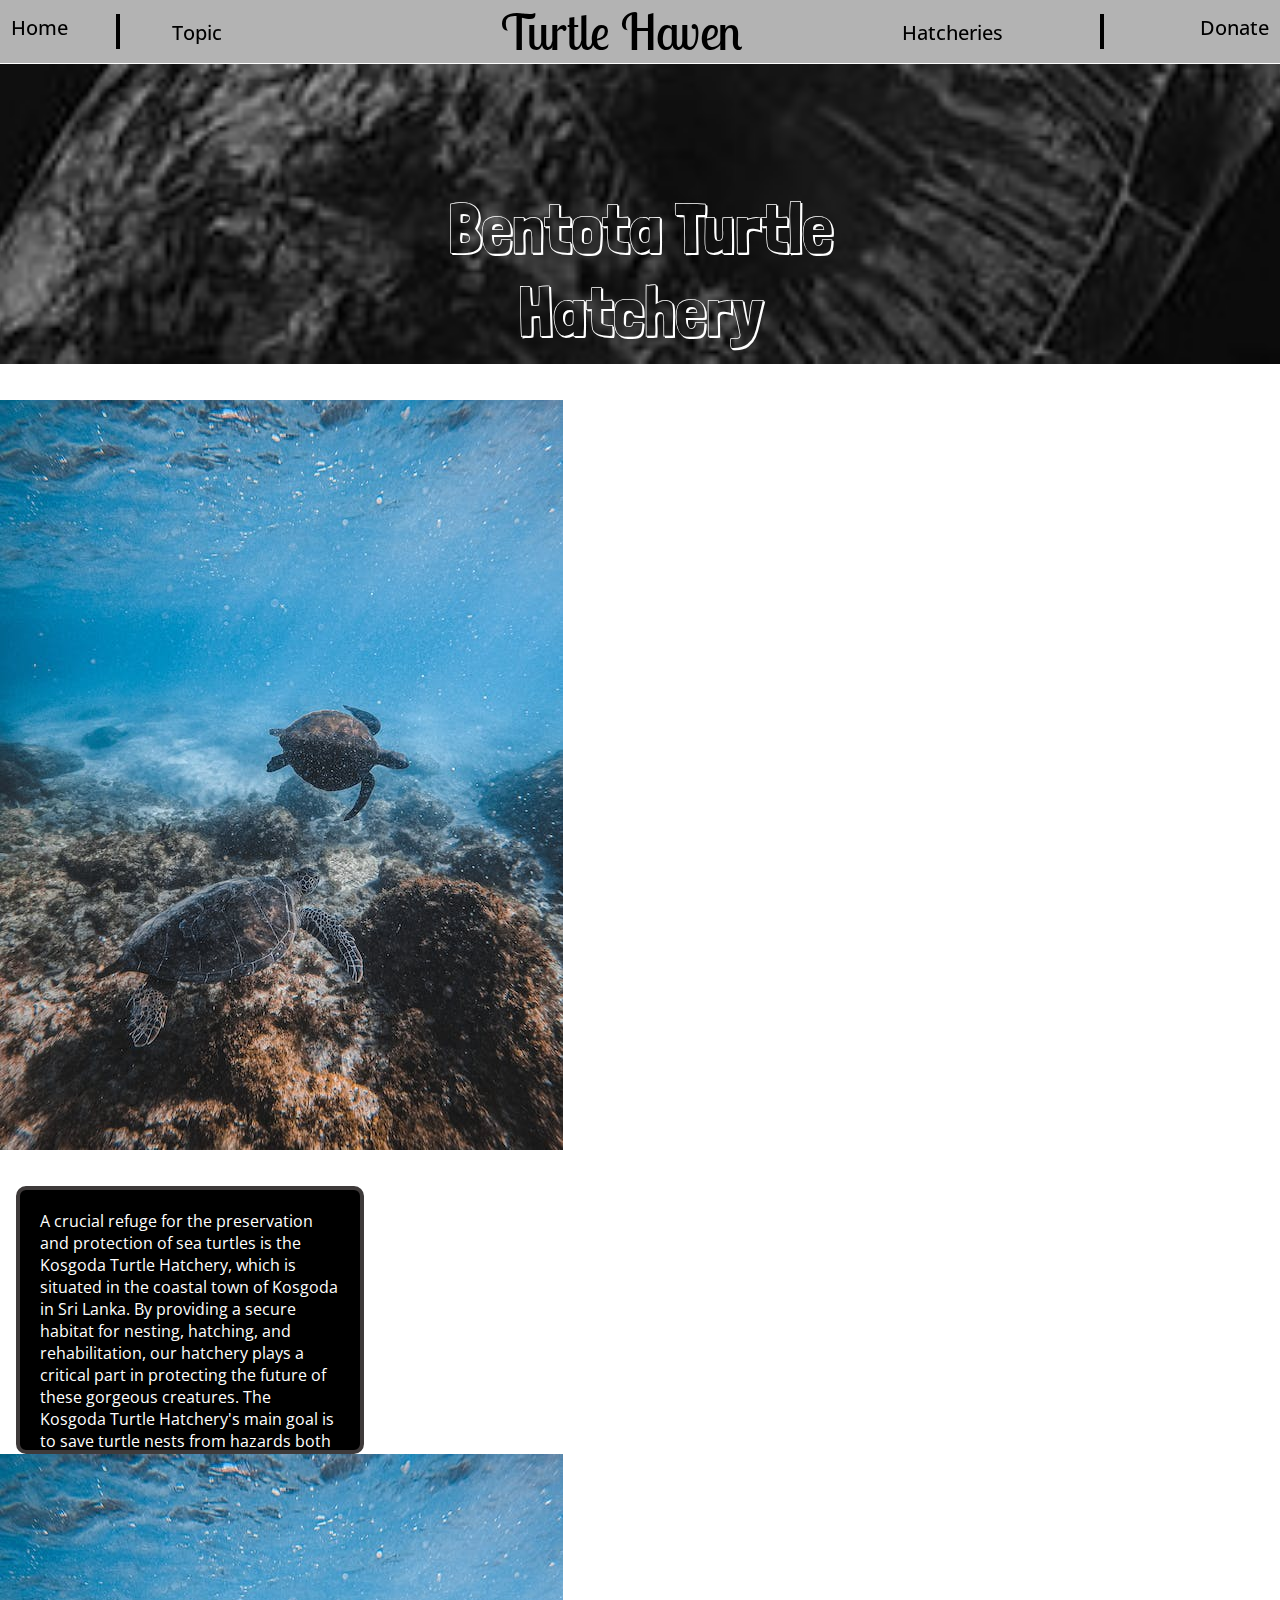
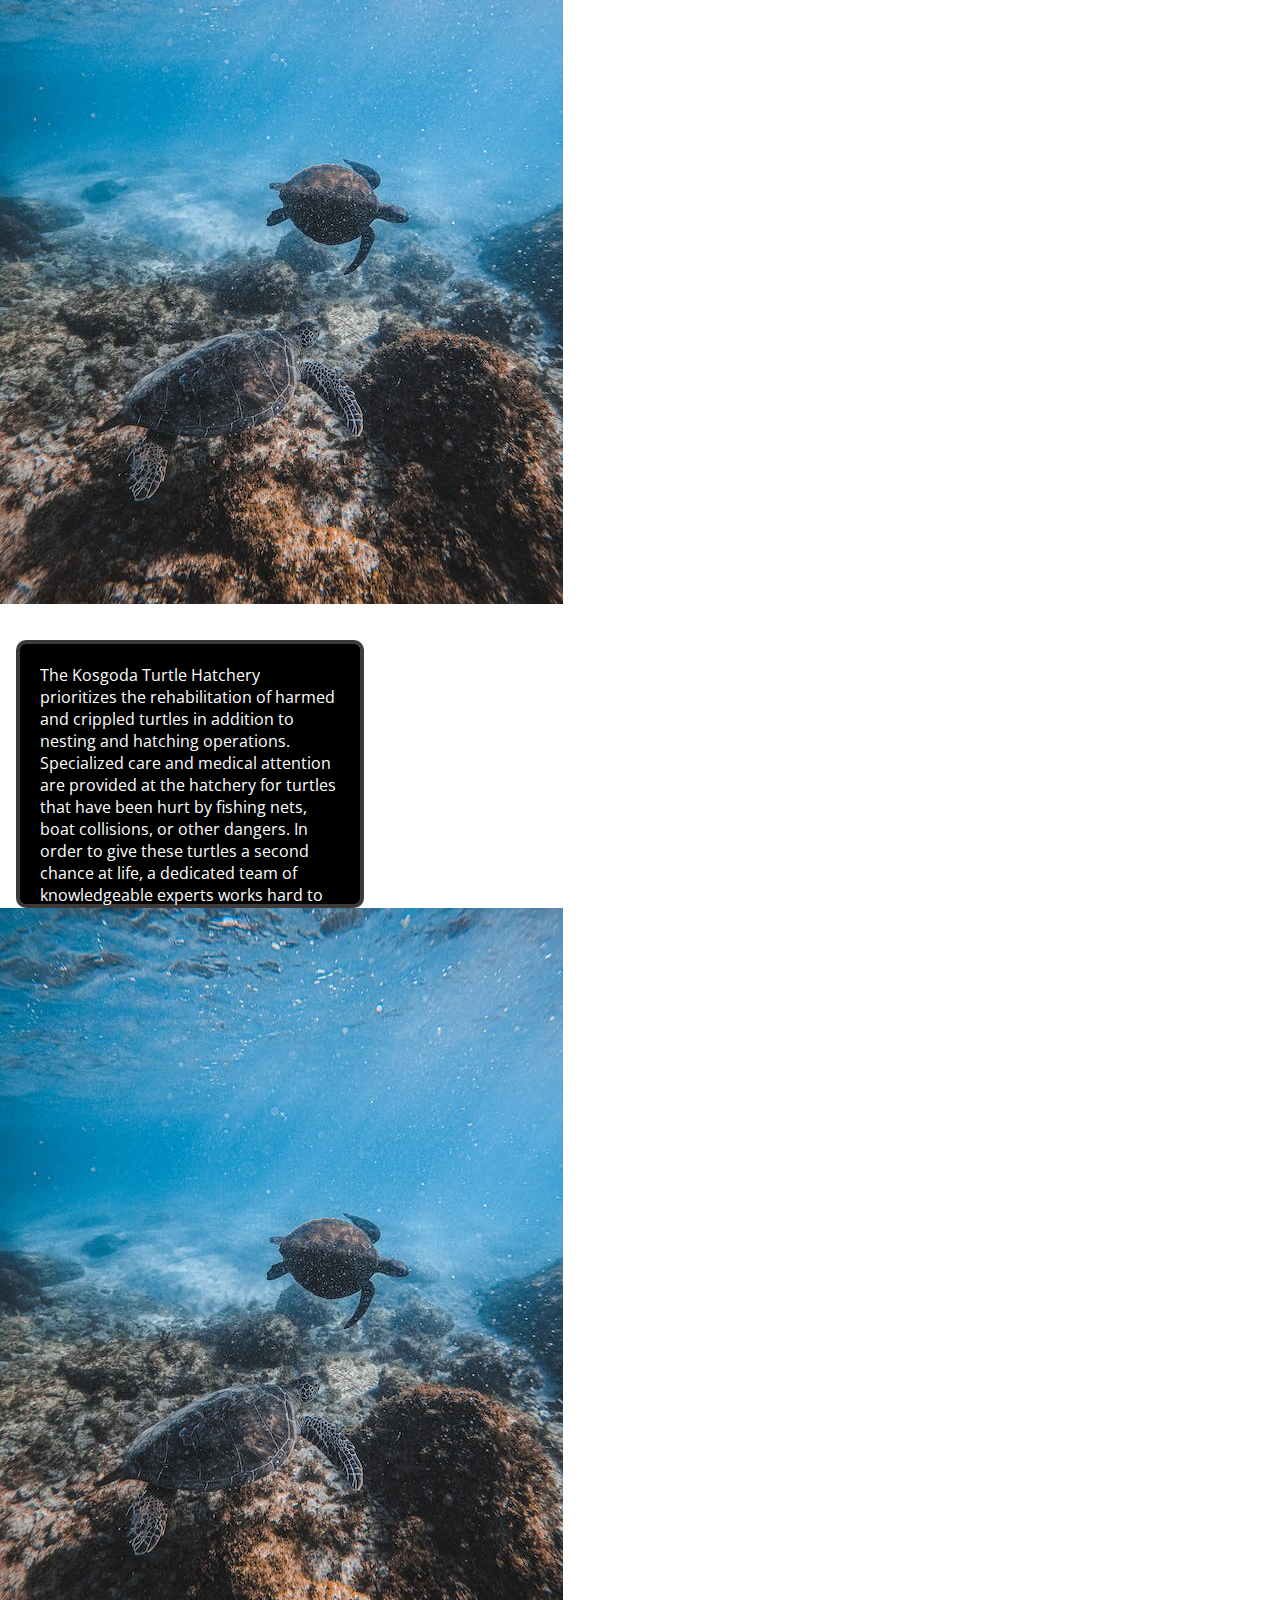
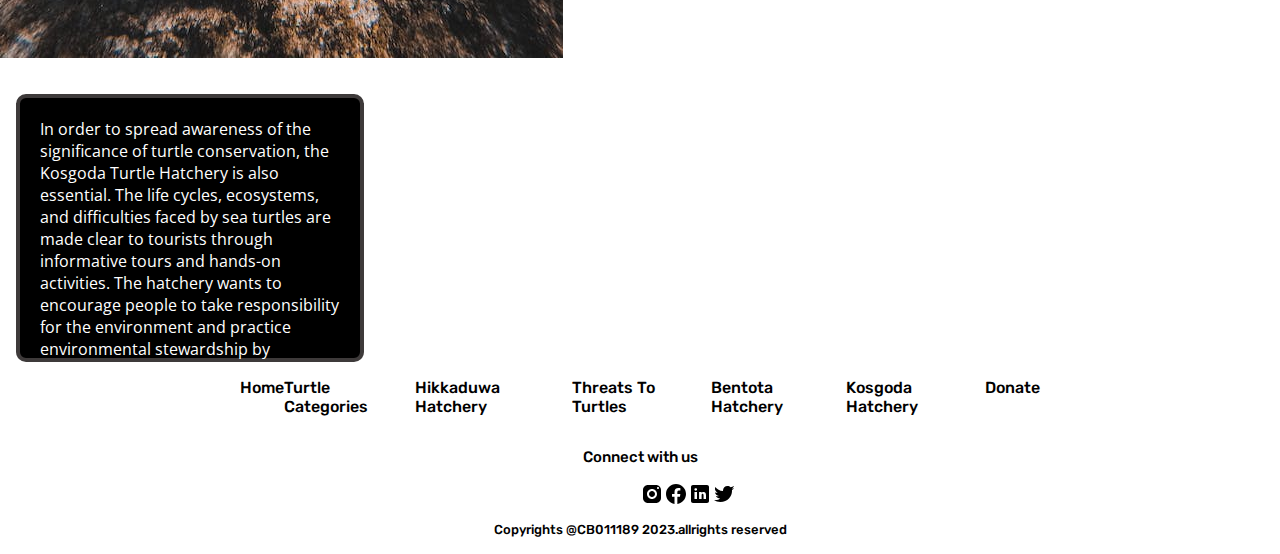
==== html/Bentota.html @ dd39c1e8 "first commit" ====
<!DOCTYPE html>
<html lang="en">
<head>
    <meta charset="UTF-8">
    <meta http-equiv="X-UA-Compatible" content="IE=edge">
    <meta name="viewport" content="width=device-width, initial-scale=1.0">
    <title>Bentota Turtle Hatchery</title>
    <link rel="shortcut icon" href="../Images/turtle icon2.jpg">

    <!--Css link-->
    <link rel="stylesheet" href="../css/Bentotastyle.css">

    <!--Google Font-->
    <link rel="preconnect" href="https://fonts.googleapis.com">
    <link rel="preconnect" href="https://fonts.gstatic.com" crossorigin>
    <link href="https://fonts.googleapis.com/css2?family=Lobster+Two&family=Londrina+Shadow&family=Open+Sans&family=Rubik&display=swap" rel="stylesheet">


</head>
<body>
    
    <nav id="nav">
        <div class="case">
            <div class="left">
                <a href="./../index.html" class="line">Home</a>
                <div class="drop1">
                    <a href="#" class="main">Topic</a>
                    <a href="../html/TurtleCategories.html">Turtle Categories</a>
                    <a href="../html/Threatstoturtles.html" >Threats To Turtles</a>       
                </div>
            </div>
            <div class="center">
                <h1>Turtle Haven</h1>
                <!-- <h2>Haven</h2> -->
            </div>
            <div class="right">
                <div class="drop2">
                <a href="#" class="main" >Hatcheries</a>
                    <a href="../html/Hikkaturtlehatch.html">Hikkaduwa Hatchery</a>
                    <a href="../html/Bentota.html">Bentota Hatchery</a>
                    <a href="../html/Kosgoda.html">Kosgoda Hatchery</a>
                </div>
                <a href="./donate.html" class="lineb">Donate</a>
            </div>
        </div>
    </nav>

    <section id="header">
        <div class="heading">
        <img src="../Images/km.jpeg" alt="">
        <h1>Bentota Turtle Hatchery</h1>
        </div>
    </section>
    
    
        <div class="bentotapage">
        <div class="container">
          <div class="image">
            <img src="../Images/Kosgoda Turtle Hatchery.jpeg">
          </div>
          <div class="text">
            <p>
                A crucial refuge for the preservation and protection of sea turtles is the Kosgoda Turtle Hatchery, which is situated in the coastal town of Kosgoda in Sri Lanka. By providing a secure habitat for nesting, hatching, and rehabilitation, our hatchery plays a critical part in protecting the future of these gorgeous creatures. The Kosgoda Turtle Hatchery's main goal is to save turtle nests from hazards both natural and man-made. Eggs from vulnerable nests are carefully removed by the committed personnel, who then move them to secure locations inside the hatchery. This increases the likelihood that they will hatch successfully by ensuring their protection from predators and disruptions. Visitors have the opportunity to see the moment that newborn turtles break out of their shells and start swimming toward the ocean.
            </p>
          </div>
        </div>       
        
            <div class="container">
              <div class="image">
                <img src="../Images/Kosgoda Turtle Hatchery.jpeg">
              </div>
              <div class="text">
                <p>
                    The Kosgoda Turtle Hatchery prioritizes the rehabilitation of harmed and crippled turtles in addition to nesting and hatching operations. Specialized care and medical attention are provided at the hatchery for turtles that have been hurt by fishing nets, boat collisions, or other dangers. In order to give these turtles a second chance at life, a dedicated team of knowledgeable experts works hard to nurse them back to health. The turtles are returned to the water after they have fully recovered, aiding in the overall preservation and sustainability of turtle populations.
                </p>
              </div>
            </div>

            
                <div class="container">
                  <div class="image">
                    <img src="../Images/Kosgoda Turtle Hatchery.jpeg">
                  </div>
                  <div class="text">
                    <p>
                        In order to spread awareness of the significance of turtle conservation, the Kosgoda Turtle Hatchery is also essential. The life cycles, ecosystems, and difficulties faced by sea turtles are made clear to tourists through informative tours and hands-on activities. The hatchery wants to encourage people to take responsibility for the environment and practice environmental stewardship by empowering them to make informed decisions that benefit the welfare of these extraordinary animals. Visitors actively participate in sea turtle preservation efforts and work to improve future possibilities for sea turtles in Sri Lanka or elsewhere by giving to the Kosgoda Turtle Hatchery.
                    </p>
                  </div>
                </div>
            </div>
    <footer>
        <!-- <img src="../Images/footerimg 3.jpg" alt="" class="footer-img"> -->
        <video class="footer-img" autoplay muted loop>
                <source src="../assets/11111.mp4" type="video/mp4">
            </video>
        <div class="top">
            <ul>
               <a href="./../index.html"><li>Home</li></a>
                <a href="../html/TurtleCategories.html"><li>Turtle Categories</li></a>
                <a href="../html/Hikkaturtlehatch.html"><li>Hikkaduwa Hatchery</li></a>
                <a href="../html/Threatstoturtles.html"><li>Threats To Turtles</li></a>
                <a href="../html/Bentota.html"><li>Bentota Hatchery</li></a>
                <a href="../html/Kosgoda.html"><li>Kosgoda Hatchery</li></a>
                <a href="../html/donate.html"><li>Donate</li></a>
            </ul>
        </div>
        <p>Connect with us</p>
        <div class="bottom">
            <img src="../assets/icons8-instagram.svg" alt="">
            <img src="../assets/icons8-facebook.svg" alt="">
            <img src="../assets/icons8-linkedin.svg" alt="">
            <img src="../assets/icons8-twitter.svg" alt="">
        </div>
        <div class="name">
            Copyrights @CB011189 2023.allrights reserved
        </div>
        <!-- Bentota Turtle Hatchery: Bentota attractions: Taru Villas travel guide (2022) Taru Villas. Available at: https://www.taruvillas.com/destination-guide/bentota/attractions/bentota-turtle-hatchery/ (Accessed: 25 May 2023).  -->
    </footer>

</body>
</html>
---- css/Bentotastyle.css ----
*{
    margin: 0;
    padding: 0;
    border: 0;
    text-decoration: none;
    list-style: none;
    scroll-behavior: smooth;
    /*border: 1px solid red;*/

    /* border: solid 1px red ; */
}

:root{
    --transition-btn-hover : all 400ms ease;
}

body{
    overflow-x: hidden;
}

section{
    height: 10vh;
}

/*Nav*/

nav{
    position: fixed;
    z-index: 10;
}

.case{
    display: flex;
    flex-direction: row;

    width: 100vw;
    justify-content:center;
   background: rgba(123, 123, 123, 0.577);
   backdrop-filter: blur(2px);
}

.center h1{
    display: flex;
    justify-content: center;

   font-family: 'Lobster Two', cursive;
    font-weight: 500;
    font-size: 50px;
}

.center h2{
    display: flex;
    justify-content: center;

   font-family: 'Rubik', sans-serif;
    font-weight: 700;
    font-size: 30px;
}

.left{
    display: flex;
    align-items: center;
    gap: 100px;
    margin-right: 10rem;
}

.left a,
.right a{
    transition: var(--transition-btn-hover);
}

.left a:hover,
.right a:hover{
    color: rgb(255, 255, 255);
}

.right{
    display: flex;
    align-items: center;
    gap: 100px;
    margin-left: 10rem;
}

.left a,
.right a{
    font-family: 'Open Sans', sans-serif;
    font-weight: 500;
    font-size: 20px;

    color: rgb(0, 0, 0);

    display: flex;
    flex-direction: row;
}

.line::after {
    content: "";
    display: block;
    position: relative;
    height: 35px;
    width: 4px;
    background: rgb(0, 0, 0);

    left: 3rem;
}

.lineb::before{
    content: "";
    display: block;
    position: relative;
    height: 35px;
    width: 4px;
    background: rgb(0, 0, 0);

    right: 6rem;
}

nav .left .main,
nav .right .main{
    color: black;
}

nav .drop1{

    overflow: hidden;

    transform: translate(0,0);
    height: 25px;

    transition: var(--transition-btn-hover);
}

nav .drop1:hover{
    background: rgba(255, 255, 255, 0.441);
    border-radius: 10px;

    padding: 1rem;

    transform: translate(0,1.5rem);
    overflow:visible;
    height: 5rem;
}

nav .drop2{

    overflow: hidden;

    transform: translate(0,0);
    height: 25px;

    transition: var(--transition-btn-hover);
}

nav .drop2:hover{
    background: rgba(255, 255, 255, 0.441);
    border-radius: 10px;

    padding: 1rem;

    transform: translate(0,1.5rem);
    overflow:visible;
    height: 7rem;
}

/* header */
#header .heading h1{
position: absolute;
        top: 30%;
        left: 50%;
        transform: translate(-50%, -50%);
        font-size: 70px;
        font-weight: 450;
        color:white;
        font-family: 'Londrina Shadow', cursive;
  padding: 12px;
}

#header{
    height: 24rem;
    margin-bottom: 1rem;
    overflow: hidden;
}

#header img{
    z-index: -1;
    padding-top: 4rem;
    object-fit: cover;
    width: 200vw;
    height: 300px;
    margin-left: -50vw;
    margin-right: -50vw;
    border-radius: 0%;
    padding-top: 4rem;
}

#header h1{
    position: relative;
    text-align: center;
    top: -55%;
    font-family: 'Rubik', sans-serif;
    font-weight: 700;
    font-size: 50px;
    color: rgb(255, 255, 255);
}

/*content*/
.bentota{
    display:flex;
    flex-direction: row;
}
.bentota .container {
    display: flex;
    
    flex-direction: column;
    margin-top: 2rem;
  }
  
  .bentota .container .image img {
    border-radius: 12px;
    padding-left: 1rem;
    height: 200px;
    width:200px
  }

  .text p {
    font-size: px;
    padding: 20px;
    margin-top: 2rem;
    font-weight: normal;
    margin-left: 2rem;
    border: 4px solid #3e3a3a;
    height: 220px;
    background-color: black;
    color: white;
    font-family: 'Open Sans', sans-serif;
    margin-left: 1rem;
    border-radius: 10px;
    width:300px;
  }
  

/* Footer */

footer .footer-img{
    position: absolute;
    z-index: -2;
    border-radius: 10px;

    height:12rem;
    width: 100vw;
    object-fit: cover;

    filter: blur(1px);
}

footer .top ul{
    background: rgba(255, 255, 255, 0.355);
    display: flex;
    flex-direction: row;
    justify-content: space-between;
    padding: 1rem 15rem;
}

footer .top ul  a{
    font-family: 'Rubik', sans-serif;
    font-weight: 500;
    font-size: 16px;
    color: black;

    transition: var(--transition-btn-hover);
}

footer .top ul  a:hover{
    color: white;
}

footer p{
    text-align: center;
    margin-top:1rem ;

    font-family: 'Rubik', sans-serif;
    font-weight: 500;
    font-size: 15px;
}

footer .bottom{
    display: flex;
    flex-direction: row;
    justify-content: space-between;
    padding: 1rem 40rem;

}

footer .bottom img{
    transition: var(--transition-btn-hover);
}

footer .bottom img:hover{
    scale: 1.4;
}

footer .bottom img{
    width: 30px;
}

footer .name{
    text-align: center;

    font-family: 'Rubik', sans-serif;
    font-weight: 500;
    font-size: 13px;

    margin-bottom: 1rem;
}
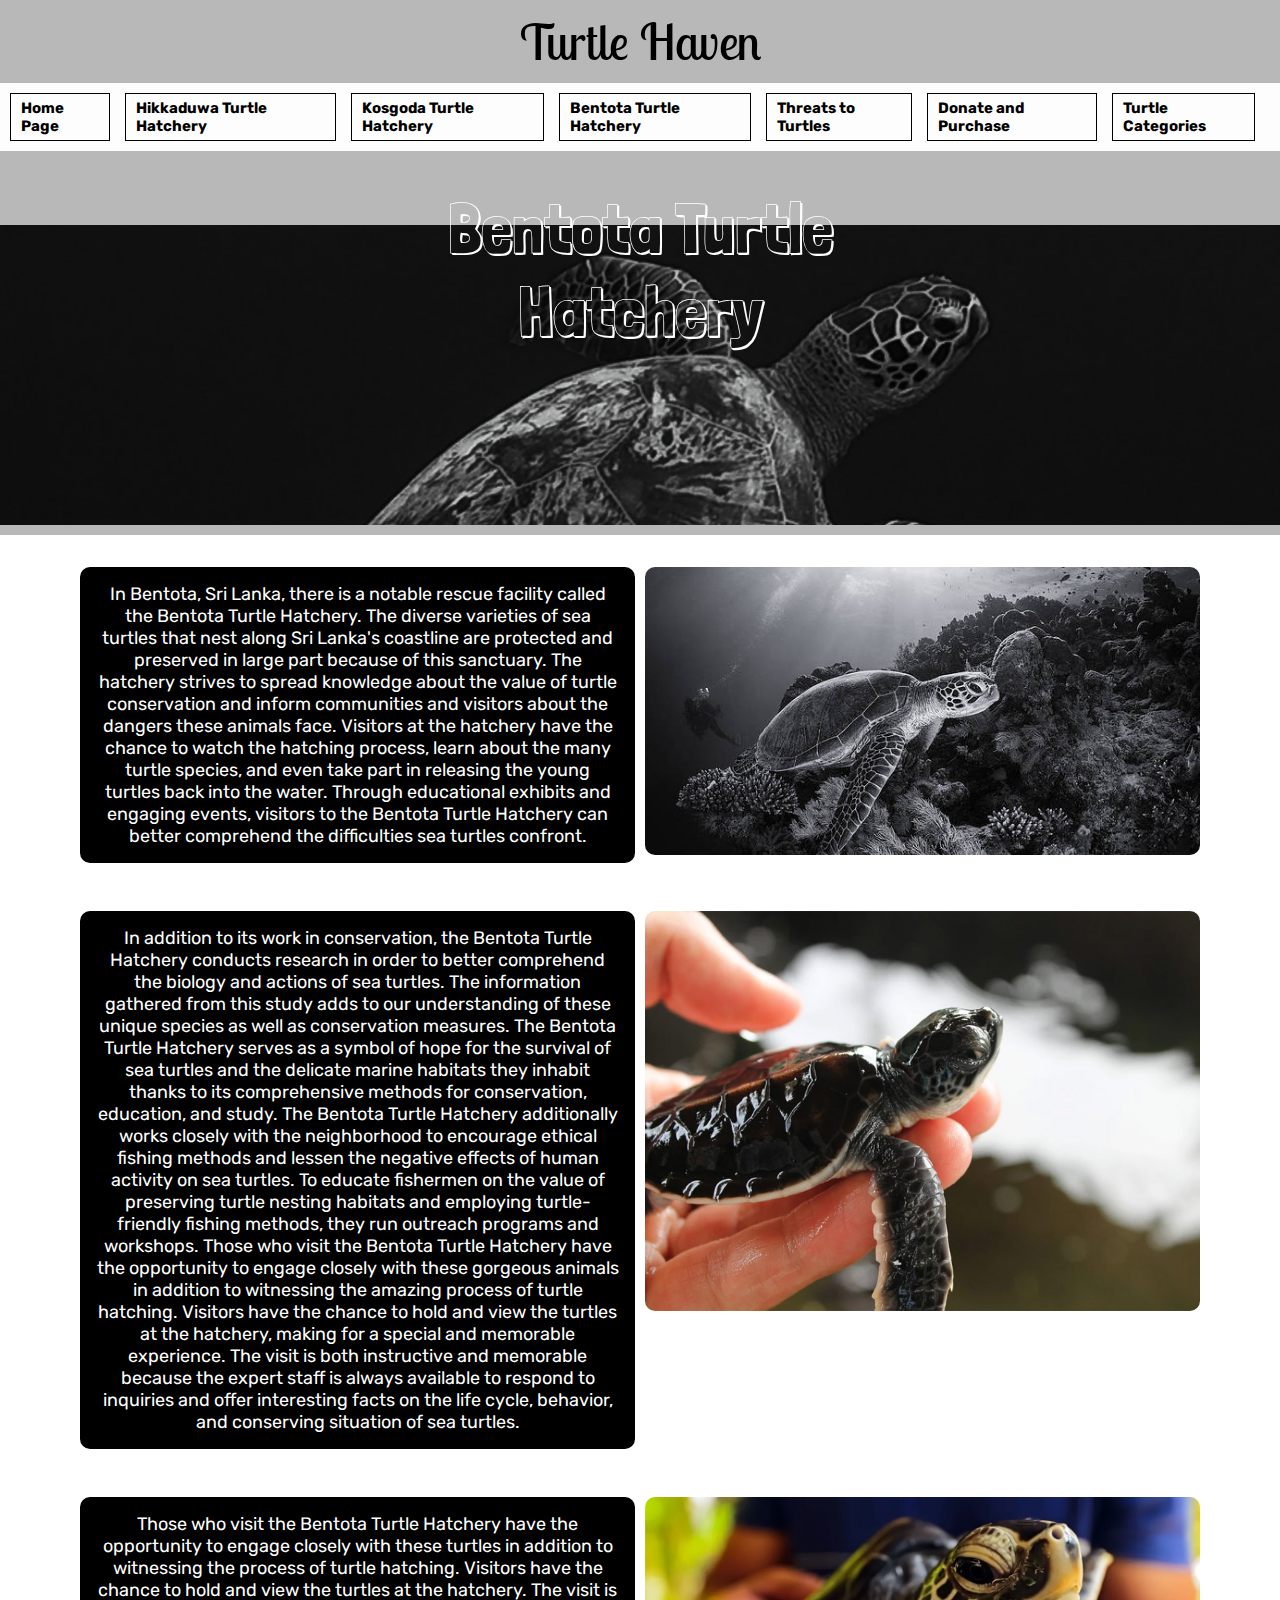
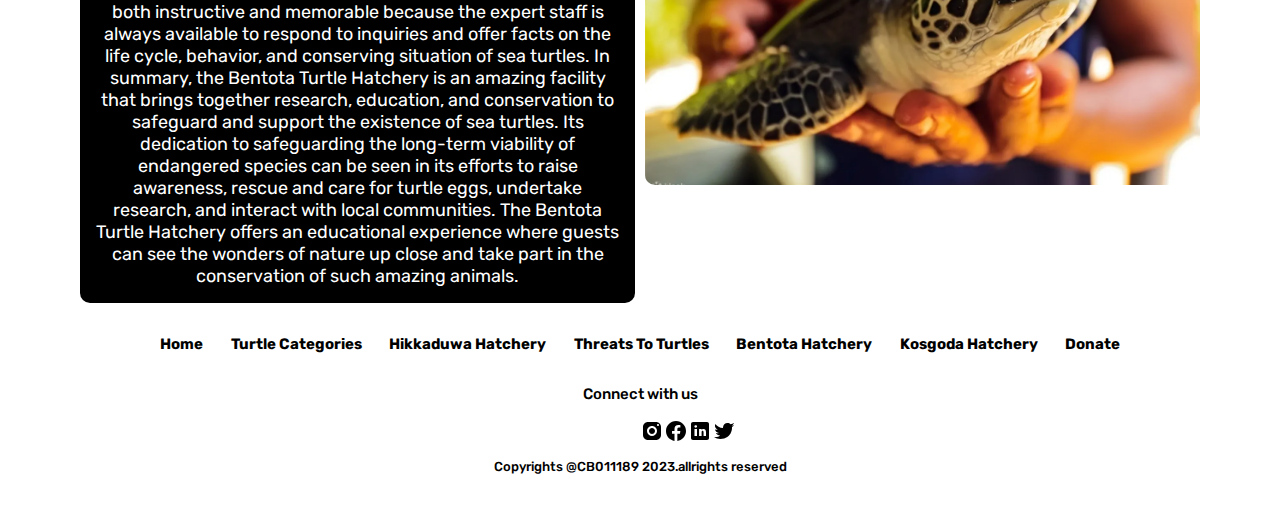
==== commit 1928e099: "ok" ====
--- a/html/Bentota.html
+++ b/html/Bentota.html
@@ -4,7 +4,7 @@
     <meta charset="UTF-8">
     <meta http-equiv="X-UA-Compatible" content="IE=edge">
     <meta name="viewport" content="width=device-width, initial-scale=1.0">
-    <title>Bentota Turtle Hatchery</title>
+    <title>Kosgoda Turtle Hatchery</title>
     <link rel="shortcut icon" href="../Images/turtle icon2.jpg">
 
     <!--Css link-->
@@ -19,75 +19,64 @@
 </head>
 <body>
     
-    <nav id="nav">
-        <div class="case">
-            <div class="left">
-                <a href="./../index.html" class="line">Home</a>
-                <div class="drop1">
-                    <a href="#" class="main">Topic</a>
-                    <a href="../html/TurtleCategories.html">Turtle Categories</a>
-                    <a href="../html/Threatstoturtles.html" >Threats To Turtles</a>       
-                </div>
-            </div>
-            <div class="center">
-                <h1>Turtle Haven</h1>
-                <!-- <h2>Haven</h2> -->
-            </div>
-            <div class="right">
-                <div class="drop2">
-                <a href="#" class="main" >Hatcheries</a>
-                    <a href="../html/Hikkaturtlehatch.html">Hikkaduwa Hatchery</a>
-                    <a href="../html/Bentota.html">Bentota Hatchery</a>
-                    <a href="../html/Kosgoda.html">Kosgoda Hatchery</a>
-                </div>
-                <a href="./donate.html" class="lineb">Donate</a>
-            </div>
-        </div>
+    <h1 class="heading">Turtle Haven</h1>
+    <input type="checkbox" id="menu-toggle">
+    <label for="menu-toggle" class="menu-icon">&#9776;</label>
+    <nav>
+      <ul class="navigation">
+        <li><a href="../index.html">Home Page</a></li>
+        <li><a href="./Hikkaturtlehatch.html">Hikkaduwa Turtle Hatchery</a></li>
+        <li><a href="./Kosgoda.html">Kosgoda Turtle Hatchery</a></li>
+        <li><a href="./Bentota.html">Bentota Turtle Hatchery</a></li>
+        <li><a href="./Threatstoturtles.html">Threats to Turtles</a></li>
+        <li><a href="./donate.html">Donate and Purchase</a></li>
+        <li><a href="./TurtleCategories.html">Turtle Categories</a></li>
+      </ul>
     </nav>
 
     <section id="header">
         <div class="heading">
-        <img src="../Images/km.jpeg" alt="">
+        <img src="../Images/bentota img 6.jpg" alt="">
         <h1>Bentota Turtle Hatchery</h1>
         </div>
     </section>
-    
-    
-        <div class="bentotapage">
-        <div class="container">
-          <div class="image">
-            <img src="../Images/Kosgoda Turtle Hatchery.jpeg">
-          </div>
-          <div class="text">
-            <p>
-                A crucial refuge for the preservation and protection of sea turtles is the Kosgoda Turtle Hatchery, which is situated in the coastal town of Kosgoda in Sri Lanka. By providing a secure habitat for nesting, hatching, and rehabilitation, our hatchery plays a critical part in protecting the future of these gorgeous creatures. The Kosgoda Turtle Hatchery's main goal is to save turtle nests from hazards both natural and man-made. Eggs from vulnerable nests are carefully removed by the committed personnel, who then move them to secure locations inside the hatchery. This increases the likelihood that they will hatch successfully by ensuring their protection from predators and disruptions. Visitors have the opportunity to see the moment that newborn turtles break out of their shells and start swimming toward the ocean.
-            </p>
-          </div>
-        </div>       
-        
-            <div class="container">
-              <div class="image">
-                <img src="../Images/Kosgoda Turtle Hatchery.jpeg">
-              </div>
-              <div class="text">
-                <p>
-                    The Kosgoda Turtle Hatchery prioritizes the rehabilitation of harmed and crippled turtles in addition to nesting and hatching operations. Specialized care and medical attention are provided at the hatchery for turtles that have been hurt by fishing nets, boat collisions, or other dangers. In order to give these turtles a second chance at life, a dedicated team of knowledgeable experts works hard to nurse them back to health. The turtles are returned to the water after they have fully recovered, aiding in the overall preservation and sustainability of turtle populations.
-                </p>
-              </div>
-            </div>
 
-            
-                <div class="container">
-                  <div class="image">
-                    <img src="../Images/Kosgoda Turtle Hatchery.jpeg">
-                  </div>
-                  <div class="text">
+    <section id="content">
+        <div class="box">
+            <div class="part1 part">
+                <div class="left">
+                    <div class="image-1 img1"></div>
+                </div>
+                <div class="right">
                     <p>
-                        In order to spread awareness of the significance of turtle conservation, the Kosgoda Turtle Hatchery is also essential. The life cycles, ecosystems, and difficulties faced by sea turtles are made clear to tourists through informative tours and hands-on activities. The hatchery wants to encourage people to take responsibility for the environment and practice environmental stewardship by empowering them to make informed decisions that benefit the welfare of these extraordinary animals. Visitors actively participate in sea turtle preservation efforts and work to improve future possibilities for sea turtles in Sri Lanka or elsewhere by giving to the Kosgoda Turtle Hatchery.
+                        In Bentota, Sri Lanka, there is a notable rescue facility called the Bentota Turtle Hatchery. The diverse varieties of sea turtles that nest along Sri Lanka's coastline are protected and preserved in large part because of this sanctuary. The hatchery strives to spread knowledge about the value of turtle conservation and inform communities and visitors about the dangers these animals face. Visitors at the hatchery have the chance to watch the hatching process, learn about the many turtle species, and even take part in releasing the young turtles back into the water. Through educational exhibits and engaging events, visitors to the Bentota Turtle Hatchery can better comprehend the difficulties sea turtles confront. 
                     </p>
-                  </div>
                 </div>
             </div>
+            <div class="part2 part">
+                <div class="left">
+                    <div class="image-1 img2"></div>
+                </div>
+                <div class="right">
+                    <p>
+                        In addition to its work in conservation, the Bentota Turtle Hatchery conducts research in order to better comprehend the biology and actions of sea turtles. The information gathered from this study adds to our understanding of these unique species as well as conservation measures. The Bentota Turtle Hatchery serves as a symbol of hope for the survival of sea turtles and the delicate marine habitats they inhabit thanks to its comprehensive methods for conservation, education, and study. The Bentota Turtle Hatchery additionally works closely with the neighborhood to encourage ethical fishing methods and lessen the negative effects of human activity on sea turtles. To educate fishermen on the value of preserving turtle nesting habitats and employing turtle-friendly fishing methods, they run outreach programs and workshops. 
+                        Those who visit the Bentota Turtle Hatchery have the opportunity to engage closely with these gorgeous animals in addition to witnessing the amazing process of turtle hatching. Visitors have the chance to hold and view the turtles at the hatchery, making for a special and memorable experience. The visit is both instructive and memorable because the expert staff is always available to respond to inquiries and offer interesting facts on the life cycle, behavior, and conserving situation of sea turtles.                        
+                    </p>
+                </div>
+            </div>
+            <div class="part3 part">
+                <div class="left">
+                    <div class="image-1 img3"></div>
+                </div>
+                <div class="right">
+                    <p>
+                        Those who visit the Bentota Turtle Hatchery have the opportunity to engage closely with these turtles in addition to witnessing the process of turtle hatching. Visitors have the chance to hold and view the turtles at the hatchery. The visit is both instructive and memorable because the expert staff is always available to respond to inquiries and offer facts on the life cycle, behavior, and conserving situation of sea turtles. In summary, the Bentota Turtle Hatchery is an amazing facility that brings together research, education, and conservation to safeguard and support the existence of sea turtles. Its dedication to safeguarding the long-term viability of endangered species can be seen in its efforts to raise awareness, rescue and care for turtle eggs, undertake research, and interact with local communities. The Bentota Turtle Hatchery offers an educational experience where guests can see the wonders of nature up close and take part in the conservation of such amazing animals.
+                    </p>
+                </div>
+            </div>
+        </div>
+    </section>
+                
     <footer>
         <!-- <img src="../Images/footerimg 3.jpg" alt="" class="footer-img"> -->
         <video class="footer-img" autoplay muted loop>
@@ -114,9 +103,8 @@
         <div class="name">
             Copyrights @CB011189 2023.allrights reserved
         </div>
-        <!-- Bentota Turtle Hatchery: Bentota attractions: Taru Villas travel guide (2022) Taru Villas. Available at: https://www.taruvillas.com/destination-guide/bentota/attractions/bentota-turtle-hatchery/ (Accessed: 25 May 2023).  -->
+        <!-- Ekanayake, E.M.L., Kapurusinghe, T., Saman, M.M., Rathnakumara, D.S., Samaraweera, P. and Rajakaruna, R.S., 2016. Reproductive output and morphometrics of green turtle, Chelonia mydas nesting at the Kosgoda rookery in Sri Lanka. Ceylon Journal of Science, 45(3). -->
     </footer>
 
 </body>
-</html>
-    +</html>--- a/css/Bentotastyle.css
+++ b/css/Bentotastyle.css
@@ -5,9 +5,6 @@
     text-decoration: none;
     list-style: none;
     scroll-behavior: smooth;
-    /*border: 1px solid red;*/
-
-    /* border: solid 1px red ; */
 }
 
 :root{
@@ -22,145 +19,89 @@
     height: 10vh;
 }
 
-/*Nav*/
-
-nav{
-    position: fixed;
-    z-index: 10;
-}
-
-.case{
-    display: flex;
-    flex-direction: row;
-
-    width: 100vw;
-    justify-content:center;
-   background: rgba(123, 123, 123, 0.577);
-   backdrop-filter: blur(2px);
-}
-
-.center h1{
-    display: flex;
-    justify-content: center;
-
-   font-family: 'Lobster Two', cursive;
+/* nav */
+
+.heading {
+    position:abs;
+    text-align: center;
+    padding: 10px;
+    color: #000000;
+    background-color: #b8b8b8;
+
+    font-family: 'Lobster Two', cursive;
     font-weight: 500;
     font-size: 50px;
-}
-
-.center h2{
-    display: flex;
-    justify-content: center;
-
-   font-family: 'Rubik', sans-serif;
+  }
+
+body, nav, ul, li {
+    margin: 0;
+    padding: 0;
+    list-style: none;
+
+    font-family: 'Rubik', sans-serif;
     font-weight: 700;
-    font-size: 30px;
-}
-
-.left{
-    display: flex;
-    align-items: center;
-    gap: 100px;
-    margin-right: 10rem;
-}
-
-.left a,
-.right a{
-    transition: var(--transition-btn-hover);
-}
-
-.left a:hover,
-.right a:hover{
-    color: rgb(255, 255, 255);
-}
-
-.right{
-    display: flex;
-    align-items: center;
-    gap: 100px;
-    margin-left: 10rem;
-}
-
-.left a,
-.right a{
-    font-family: 'Open Sans', sans-serif;
-    font-weight: 500;
-    font-size: 20px;
-
-    color: rgb(0, 0, 0);
-
-    display: flex;
-    flex-direction: row;
-}
-
-.line::after {
-    content: "";
-    display: block;
-    position: relative;
-    height: 35px;
-    width: 4px;
-    background: rgb(0, 0, 0);
-
-    left: 3rem;
-}
-
-.lineb::before{
-    content: "";
-    display: block;
-    position: relative;
-    height: 35px;
-    width: 4px;
-    background: rgb(0, 0, 0);
-
-    right: 6rem;
-}
-
-nav .left .main,
-nav .right .main{
+    font-size: 15px;
+  }
+  
+  /* Basic styles for the navigation bar */
+  nav {
+    background-color: #f6f6f63a;
+  }
+  
+  .navigation {
+    display: flex;
+    justify-content: space-between;
+    padding: 10px;
+  }
+  
+  .navigation li {
+    margin-right: 15px;
+    padding:5px 10px;
+    border: solid 1px black;
+  }
+  
+  .navigation li a {
     color: black;
-}
-
-nav .drop1{
-
-    overflow: hidden;
-
-    transform: translate(0,0);
-    height: 25px;
-
-    transition: var(--transition-btn-hover);
-}
-
-nav .drop1:hover{
-    background: rgba(255, 255, 255, 0.441);
-    border-radius: 10px;
-
-    padding: 1rem;
-
-    transform: translate(0,1.5rem);
-    overflow:visible;
-    height: 5rem;
-}
-
-nav .drop2{
-
-    overflow: hidden;
-
-    transform: translate(0,0);
-    height: 25px;
-
-    transition: var(--transition-btn-hover);
-}
-
-nav .drop2:hover{
-    background: rgba(255, 255, 255, 0.441);
-    border-radius: 10px;
-
-    padding: 1rem;
-
-    transform: translate(0,1.5rem);
-    overflow:visible;
-    height: 7rem;
-}
+    text-decoration: none;
+  }
+
+  .navigation li a:hover {
+    color: rgb(30, 208, 175);
+    text-decoration: none;
+  }
+  
+  /* Styles for the responsive navigation bar */
+  .menu-icon {
+    color: black;
+    font-size: 24px;
+    cursor: pointer;
+    padding: 5px;
+    display: none;
+  }
+  
+  #menu-toggle {
+    display: none;
+  }
+  
+  #menu-toggle:checked ~ nav .navigation {
+    display: flex;
+    flex-direction: column;
+  }
+  
+  #menu-toggle:checked ~ nav .navigation li {
+    margin-bottom: 10px;
+  }
+  
+  @media screen and (max-width: 600px) {
+    .menu-icon {
+      display: block;
+    }
+  
+    nav .navigation {
+      display: none;
+    }
+  }
+
 
 /* header */
 #header .heading h1{
@@ -191,6 +132,7 @@
     margin-right: -50vw;
     border-radius: 0%;
     padding-top: 4rem;
+    object-position: 0 -20rem;
 }
 
 #header h1{
@@ -204,42 +146,97 @@
 }
 
 /*content*/
-.bentota{
-    display:flex;
-    flex-direction: row;
-}
-.bentota .container {
-    display: flex;
-    
+
+#content{
+    height:fit-content;
+    padding: 0 6rem;
+}
+
+#content .box{
+    display: flex;
     flex-direction: column;
-    margin-top: 2rem;
-  }
-  
-  .bentota .container .image img {
-    border-radius: 12px;
-    padding-left: 1rem;
-    height: 200px;
-    width:200px
-  }
-
-  .text p {
-    font-size: px;
-    padding: 20px;
-    margin-top: 2rem;
-    font-weight: normal;
-    margin-left: 2rem;
-    border: 4px solid #3e3a3a;
-    height: 220px;
-    background-color: black;
+    gap: 1rem;
+}
+
+#content .part{
+    display: flex;
+    flex-wrap:wrap-reverse;
+    flex-direction: row-reverse;
+    padding: 1rem;
+    gap: 10px;
+}
+
+#content .part>*{
+    flex: 1 25rem;
+}
+
+#content .right{
+    display: flex;
+    margin: 0;
+    background: black;
+    border-radius: 10px;
+}
+
+#content .left{
+    margin: 0;
+    padding: 0;
+}
+
+#content .image-1:hover{
+    scale: 1.05;
+}
+
+#content .img1{
+    background: url(../Images/turtle\ b;acl.jpg);
+    background-position: center;
+    background-repeat: no-repeat;
+    background-size: cover;
+    border-radius: 10px;
+
+    max-height: 100%;
+    min-height: 18rem;
+    width: 100%;
+}
+
+#content .img2{
+    background: url(../Images/bentota\ turtle\ hatchery\ 2.jpg);
+    background-position: center;
+    background-repeat: no-repeat;
+    background-size: cover;
+    border-radius: 10px;
+
+    max-height: 100%;
+    min-height: 25rem;
+    width: 100%;
+}
+
+#content .img3{
+    background: url(../Images/bentota\ turtle\ hatchery\ 1.webp);
+    background-position: center;
+    background-repeat: no-repeat;
+    background-size: cover;
+    border-radius: 10px;
+
+    max-height: 100%;
+    min-height: 18rem;
+    width: 100%;
+}
+
+#content p{
+    text-align: center;
+    padding: 1rem;
+
+    font-family: 'Rubik', sans-serif;
+    font-weight: 400;
+    font-size: 18px;
     color: white;
-    font-family: 'Open Sans', sans-serif;
-    margin-left: 1rem;
-    border-radius: 10px;
-    width:300px;
-  }
-  
+}
 
 /* Footer */
+
+footer{
+    height: fit-content;
+}
 
 footer .footer-img{
     position: absolute;
@@ -256,7 +253,7 @@
 footer .top ul{
     background: rgba(255, 255, 255, 0.355);
     display: flex;
-    flex-direction: row;
+    flex-wrap: wrap;
     justify-content: space-between;
     padding: 1rem 15rem;
 }
@@ -311,4 +308,74 @@
     font-size: 13px;
 
     margin-bottom: 1rem;
+}
+
+@media screen and (max-width : 1470px) {
+
+    #content{
+        height:fit-content;
+        padding: 0 4rem;
+    }
+
+    footer .top ul{
+        padding: 1rem 10rem;
+        gap: 15px;
+    }
+}
+
+@media screen and (max-width : 1225px) {
+
+    #content p{
+        font-size: 16px;
+    }
+
+    footer .footer-img{
+        max-height:14rem;
+    }
+}
+
+
+@media screen and (max-width : 1050px) {
+    
+    #content{
+        height:fit-content;
+        padding: 0 2rem;
+    }
+}
+
+@media screen and (max-width : 925px) {
+
+    #content{
+        height:fit-content;
+        padding: 0 1rem;
+    }
+
+    #content p{
+        font-size: 18px;
+    }
+       
+    footer .top ul{
+        padding: 1rem 2rem;
+        gap: 15px;
+    }
+}
+
+@media screen and (max-width : 736px) {
+
+    footer .top ul{
+        padding: 1rem 2rem;
+        gap: 15px;
+    }
+
+    #main-video .quote{
+        transform: translate(0,22rem);
+    }
+    
+    .about-p{
+        padding: 0 1rem;
+    }
+
+    #content .bottom p{
+        padding: 0 2rem;
+    }
 }